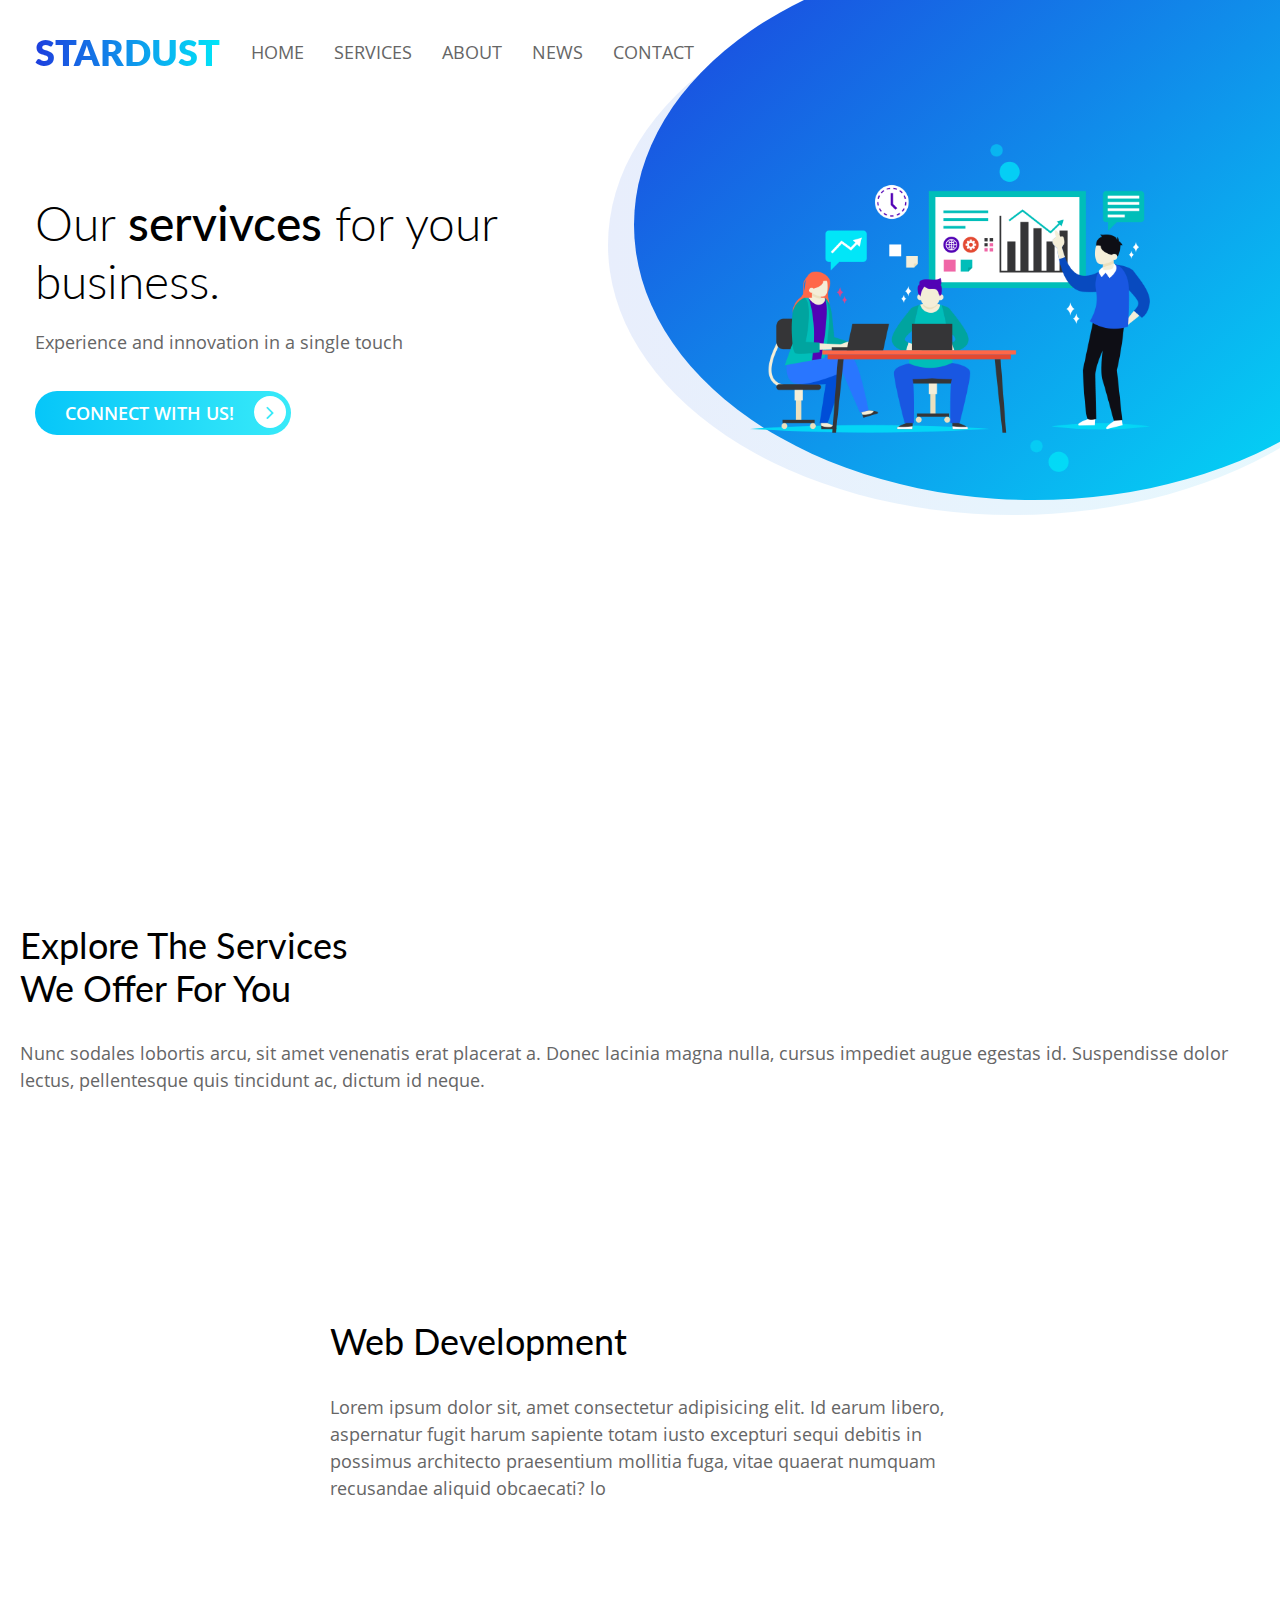
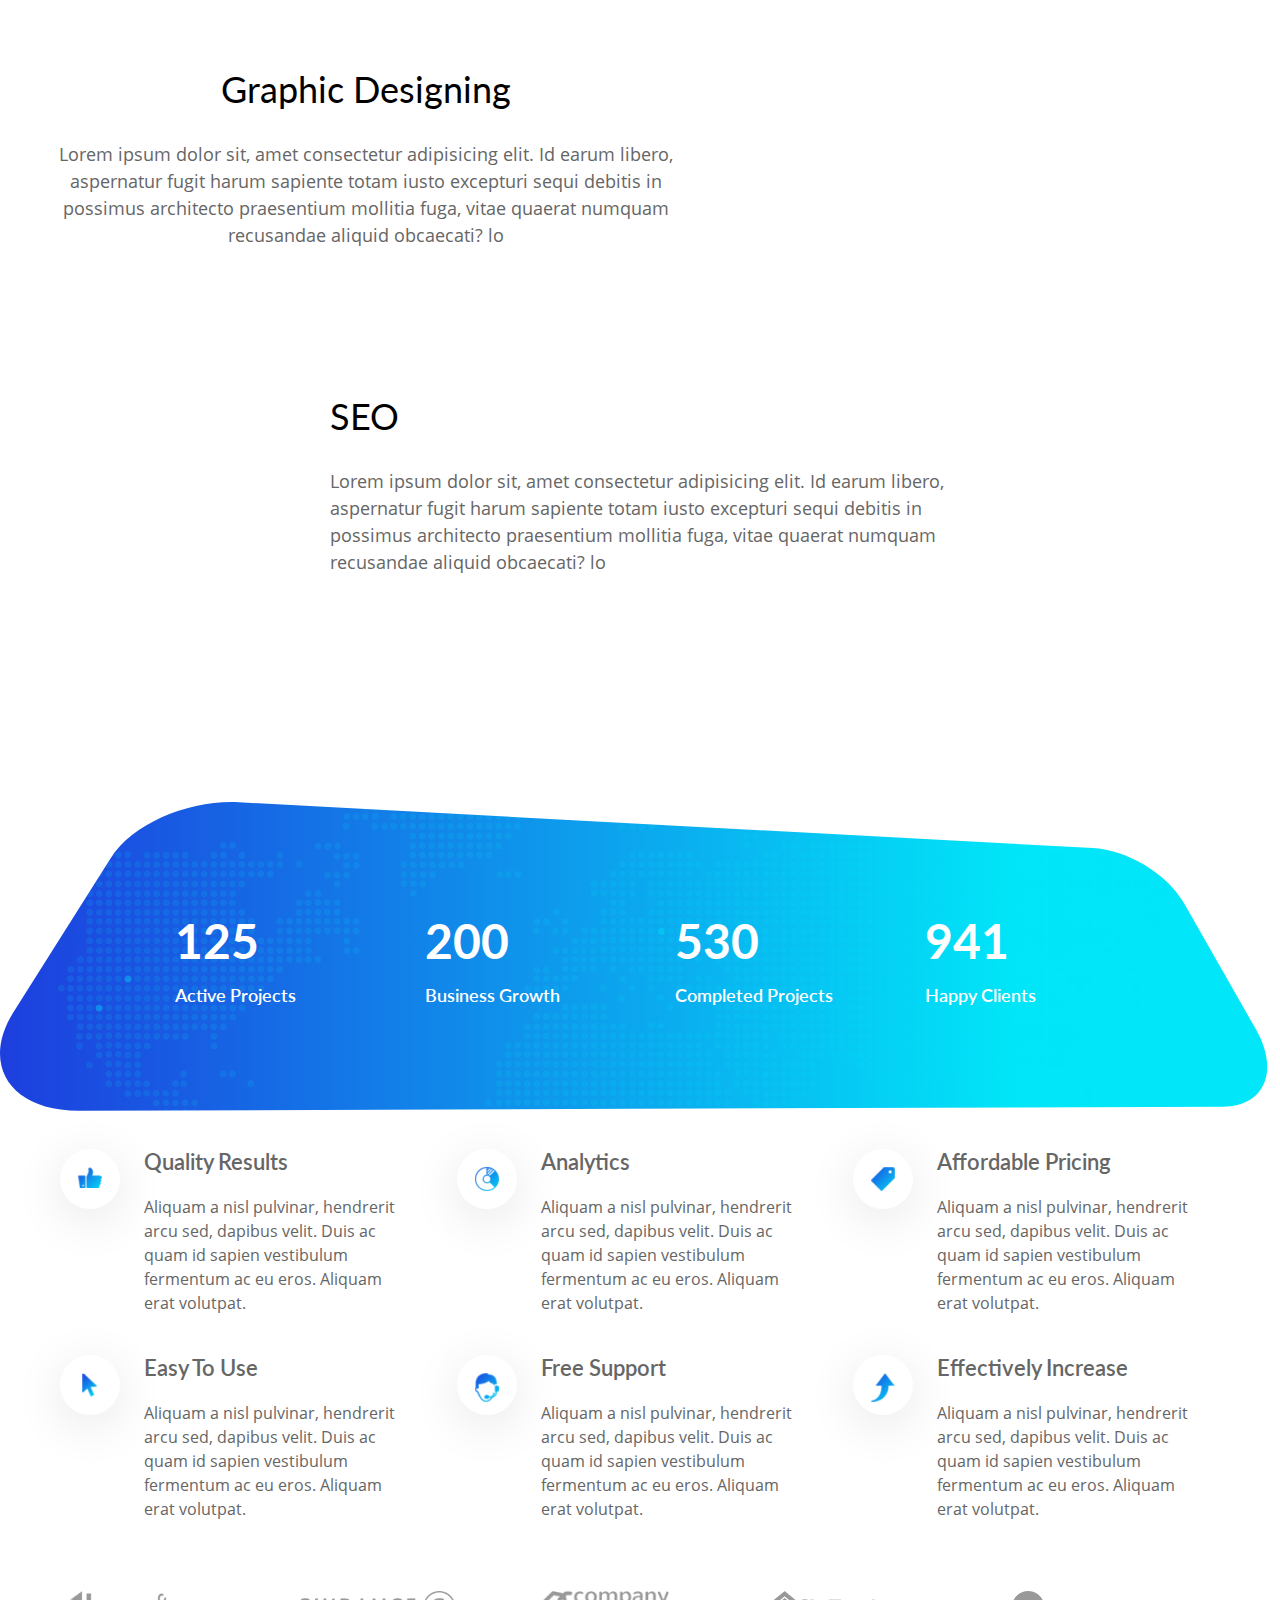
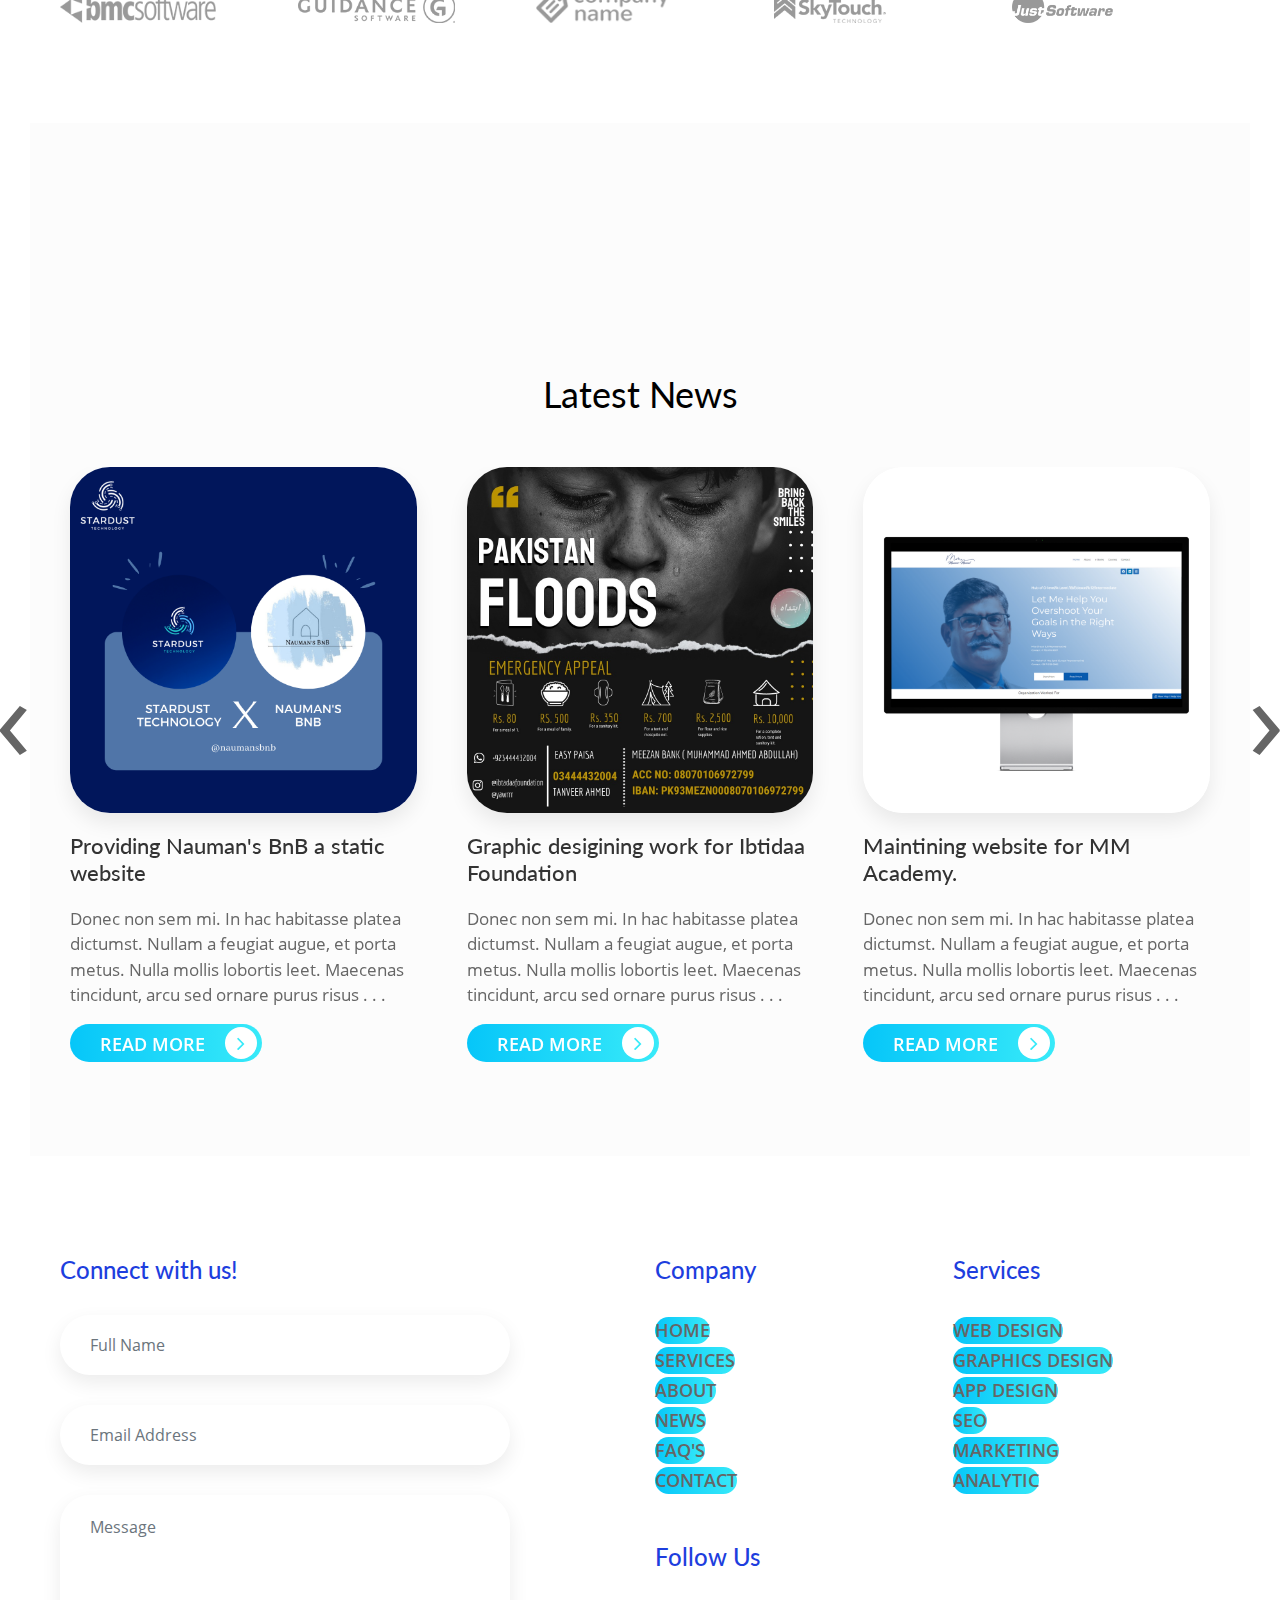
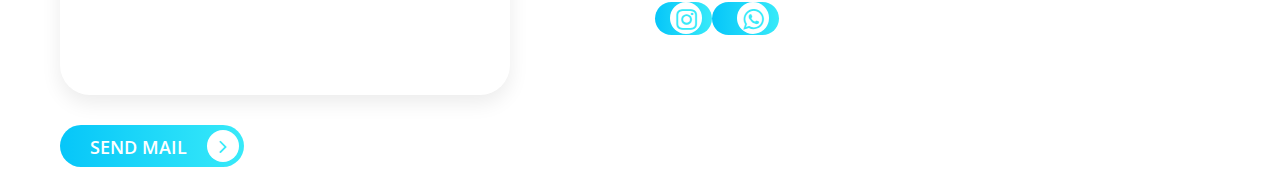
==== services.html @ defa218f "First Commit" ====
<!doctype html>
<html lang="en">
<head>
    <!-- Required meta tags -->
    <meta charset="utf-8">
    <meta name="viewport" content="width=device-width, initial-scale=1, shrink-to-fit=no">

    <!-- awesone fonts css-->
    <link href="css/font-awesome.css" rel="stylesheet" type="text/css">
    <!-- owl carousel css-->
    <link rel="stylesheet" href="owl-carousel/assets/owl.carousel.min.css" type="text/css">
    <!-- Bootstrap CSS -->
    <link rel="stylesheet" href="css/bootstrap.min.css">
    <!-- custom CSS -->
    <link rel="stylesheet" href="css/style.css">
    <title>Services - Stardust Technology</title>
    <style>

    </style>
</head>
<body>
<nav class="navbar navbar-expand-lg navbar-light bg-light bg-transparent" id="gtco-main-nav">
    <div class="container"><a class="navbar-brand">Stardust</a>
        <button class="navbar-toggler" data-target="#my-nav" onclick="myFunction(this)" data-toggle="collapse"><span
                class="bar1"></span> <span class="bar2"></span> <span class="bar3"></span></button>
        <div id="my-nav" class="collapse navbar-collapse">
            <ul class="navbar-nav mr-auto">
                <li class="nav-item"><a class="nav-link" href="index.html">Home</a></li>
                <li class="nav-item"><a class="nav-link" href="#services">Services</a></li>
                <li class="nav-item"><a class="nav-link" href="#about">About</a></li>
                <li class="nav-item"><a class="nav-link" href="#news">News</a></li>
                <li class="nav-item"><a class="nav-link" href="https://api.whatsapp.com/send?phone=923313439717" target="_blank">Contact</a></li>
            </ul>
        </div>
    </div>
</nav>
<div class="container-fluid gtco-banner-area">
    <div class="container">
        <div class="row">
            <div class="col-md-6">
                <h1> Our  <span>servivces</span> for
                    your business. </h1>
                <p> Experience and innovation in a single touch </p>
                <a href="https://api.whatsapp.com/send?phone=923313439717" target="_blank">Connect with us! <i class="fa fa-angle-right" aria-hidden="true"></i></a></div>
            <div class="col-md-6">
                <div class="card"><img class="card-img-top img-fluid" src="images/banner-img.png" alt=""></div>
            </div>
        </div>
    </div>
</div>
<div class="container-fluid gtco-features" id="services">
    <div class="container">
        <div class="row">
            <div class="col-lg-4s">
                <h2> Explore The Services<br/>
                    We Offer For You </h2>
                <p> Nunc sodales lobortis arcu, sit amet venenatis erat placerat a. Donec lacinia magna nulla, cursus
                    impediet augue egestas id. Suspendisse dolor lectus, pellentesque quis tincidunt ac, dictum id
                    neque.  </p>
        </div>
    </div>
</div>

<div class="container-fluid gtco-features" id="services">
    <div class="container">
        <div class="row">
            <div class="detailed_services">
                <h2>Web Development</h2>
                <p>Lorem ipsum dolor sit, amet consectetur adipisicing elit. Id earum libero, aspernatur fugit harum sapiente totam iusto excepturi sequi debitis in possimus architecto praesentium mollitia fuga, vitae quaerat numquam recusandae aliquid obcaecati? lo</p>
            </div>
        </div>
    </div>
</div>
<div class="container-fluid gtco-features" id="services">
    <div class="container">
        <div class="row">
            <div class="icon1">
                <lord-icon
                src="https://cdn.lordicon.com/ivhjpjsw.json"
                trigger="loop"
                colors="primary:#30c9e8,secondary:#1b1091"
                scale="60"
                style="width:200px;height:200px"></lord-icon>
                </lord-icon>
            </div>
        </div>
    </div>
</div>

<div class="container-fluid gtco-features" id="services">
    <div class="container">
        <div class="row">
            <div class="detailed_services2">
                <h2>Graphic Designing</h2>
                <p>Lorem ipsum dolor sit, amet consectetur adipisicing elit. Id earum libero, aspernatur fugit harum sapiente totam iusto excepturi sequi debitis in possimus architecto praesentium mollitia fuga, vitae quaerat numquam recusandae aliquid obcaecati? lo</p>
            </div>
        </div>
    </div>
</div>
<div class="container-fluid gtco-features" id="services">
    <div class="container">
        <div class="row">
            <div class="icon2">
                <lord-icon
                    src="https://cdn.lordicon.com/edxgdhxu.json"
                    trigger="loop"
                    colors="primary:#30c9e8,secondary:#1b1091"
                    state="hover-1"
                    style="width:250px;height:250px">
            </div>
        </div>
    </div>
</div>

<div class="container-fluid gtco-features" id="services">
    <div class="container">
        <div class="row">
            <div class="detailed_services3">
                <h2>SEO</h2>
                <p>Lorem ipsum dolor sit, amet consectetur adipisicing elit. Id earum libero, aspernatur fugit harum sapiente totam iusto excepturi sequi debitis in possimus architecto praesentium mollitia fuga, vitae quaerat numquam recusandae aliquid obcaecati? lo</p>
            </div>
        </div>
    </div>
</div>
<div class="container-fluid gtco-features" id="services">
    <div class="container">
        <div class="row">
            <div class="icon3">
                <lord-icon
                    src="https://cdn.lordicon.com/tbfrtmlu.json"
                    trigger="loop"
                    colors="primary:#30c9e8,secondary:#1b1091"
                    style="width:250px;height:250px">
                </lord-icon>
        </div>
    </div>
</div>


<div class="container-fluid gtco-numbers-block">
    <div class="container">
        <svg width="100%" viewBox="0 0 1600 400">
            <defs>
                <linearGradient id="PSgrad_03" x1="80.279%" x2="0%"  y2="0%">
                    <stop offset="0%" stop-color="rgb(1,230,248)" stop-opacity="1" />
                    <stop offset="100%" stop-color="rgb(29,62,222)" stop-opacity="1" />

                </linearGradient>

            </defs>
            <!-- <clipPath id="clip-path3">

             </clipPath> -->

            <path fill-rule="evenodd"  fill="url(#PSgrad_03)"
                  d="M98.891,386.002 L1527.942,380.805 C1581.806,380.610 1599.093,335.367 1570.005,284.353 L1480.254,126.948 C1458.704,89.153 1408.314,59.820 1366.025,57.550 L298.504,0.261 C238.784,-2.944 166.619,25.419 138.312,70.265 L16.944,262.546 C-24.214,327.750 12.103,386.317 98.891,386.002 Z"></path>

            <clipPath id="ctm" fill="none">
                <path
                        d="M98.891,386.002 L1527.942,380.805 C1581.806,380.610 1599.093,335.367 1570.005,284.353 L1480.254,126.948 C1458.704,89.153 1408.314,59.820 1366.025,57.550 L298.504,0.261 C238.784,-2.944 166.619,25.419 138.312,70.265 L16.944,262.546 C-24.214,327.750 12.103,386.317 98.891,386.002 Z"></path>
            </clipPath>

            <!-- xlink:href for modern browsers, src for IE8- -->
            <image  clip-path="url(#ctm)" xlink:href="images/word-map.png" height="800px" width="100%" class="svg__image">

            </image>

        </svg>
        <div class="row">
            <div class="col-3">
                <div class="card">
                    <div class="card-body">
                        <h5 class="card-title">125</h5>
                        <p class="card-text">Active Projects</p>
                    </div>
                </div>
            </div>
            <div class="col-3">
                <div class="card">
                    <div class="card-body">
                        <h5 class="card-title">200</h5>
                        <p class="card-text">Business Growth</p>
                    </div>
                </div>
            </div>
            <div class="col-3">
                <div class="card">
                    <div class="card-body">
                        <h5 class="card-title">530</h5>
                        <p class="card-text">Completed Projects</p>
                    </div>
                </div>
            </div>
            <div class="col-3">
                <div class="card">
                    <div class="card-body">
                        <h5 class="card-title">941</h5>
                        <p class="card-text">Happy Clients</p>
                    </div>
                </div>
            </div>
        </div>
    </div>
</div>

<div class="container-fluid gtco-features-list">
    <div class="container">
        <div class="row">
            <div class="media col-md-6 col-lg-4">
                <div class="oval mr-4"><img class="align-self-start" src="images/quality-results.png" alt=""></div>
                <div class="media-body">
                    <h5 class="mb-0">Quality Results</h5>
                    Aliquam a nisl pulvinar, hendrerit arcu sed, dapibus velit. Duis ac quam id sapien vestibulum
                    fermentum ac eu eros. Aliquam erat volutpat.
                </div>
            </div>
            <div class="media col-md-6 col-lg-4">
                <div class="oval mr-4"><img class="align-self-start" src="images/analytics.png" alt=""></div>
                <div class="media-body">
                    <h5 class="mb-0">Analytics</h5>
                    Aliquam a nisl pulvinar, hendrerit arcu sed, dapibus velit. Duis ac quam id sapien vestibulum
                    fermentum ac eu eros. Aliquam erat volutpat.
                </div>
            </div>
            <div class="media col-md-6 col-lg-4">
                <div class="oval mr-4"><img class="align-self-start" src="images/affordable-pricing.png" alt=""></div>
                <div class="media-body">
                    <h5 class="mb-0">Affordable Pricing</h5>
                    Aliquam a nisl pulvinar, hendrerit arcu sed, dapibus velit. Duis ac quam id sapien vestibulum
                    fermentum ac eu eros. Aliquam erat volutpat.
                </div>
            </div>
            <div class="media col-md-6 col-lg-4">
                <div class="oval mr-4"><img class="align-self-start" src="images/easy-to-use.png" alt=""></div>
                <div class="media-body">
                    <h5 class="mb-0">Easy To Use</h5>
                    Aliquam a nisl pulvinar, hendrerit arcu sed, dapibus velit. Duis ac quam id sapien vestibulum
                    fermentum ac eu eros. Aliquam erat volutpat.
                </div>
            </div>
            <div class="media col-md-6 col-lg-4">
                <div class="oval mr-4"><img class="align-self-start" src="images/free-support.png" alt=""></div>
                <div class="media-body">
                    <h5 class="mb-0">Free Support</h5>
                    Aliquam a nisl pulvinar, hendrerit arcu sed, dapibus velit. Duis ac quam id sapien vestibulum
                    fermentum ac eu eros. Aliquam erat volutpat.
                </div>
            </div>
            <div class="media col-md-6 col-lg-4">
                <div class="oval mr-4"><img class="align-self-start" src="images/effectively-increase.png" alt=""></div>
                <div class="media-body">
                    <h5 class="mb-0">Effectively Increase</h5>
                    Aliquam a nisl pulvinar, hendrerit arcu sed, dapibus velit. Duis ac quam id sapien vestibulum
                    fermentum ac eu eros. Aliquam erat volutpat.
                </div>
            </div>
        </div>
    </div>
</div>
<div class="container-fluid gtco-logo-area">
    <div class="container">
        <div class="row">
            <div class="col"><img src="images/logo1.png" class="img-fluid" alt=""></div>
            <div class="col"><img src="images/logo2.png" class="img-fluid" alt=""></div>
            <div class="col"><img src="images/logo3.png" class="img-fluid" alt=""></div>
            <div class="col"><img src="images/logo4.png" class="img-fluid" alt=""></div>
            <div class="col"><img src="images/logo5.png" class="img-fluid" alt=""></div>
        </div>
    </div>
</div>
<div class="container-fluid gtco-news" id="news">
    <div class="container">
        <h2>Latest News</h2>
        <div class="owl-carousel owl-carousel2 owl-theme">
            <div>
                <div class="card text-center"><img class="card-img-top" src="images/n.png" alt="">
                    <div class="card-body text-left pr-0 pl-0">
                        <h5>Providing Nauman's BnB a static website </h5>
                        <p class="card-text">Donec non sem mi. In hac habitasse platea dictumst. Nullam a feugiat augue,
                            et porta metus. Nulla mollis lobortis leet. Maecenas tincidunt, arcu sed ornare purus risus
                            . . . </p>
                        <a href="https://www.instagram.com/stardusttechnology/" target="_blank">READ MORE <i class="fa fa-angle-right" aria-hidden="true"></i></a></div>
                </div>
            </div>
            <div>
                <div class="card text-center"><img class="card-img-top" src="images/post.jpeg" alt="">
                    <div class="card-body text-left pr-0 pl-0">
                        <h5> Graphic desigining work for Ibtidaa Foundation </h5>
                        <p class="card-text">Donec non sem mi. In hac habitasse platea dictumst. Nullam a feugiat augue,
                            et porta metus. Nulla mollis lobortis leet. Maecenas tincidunt, arcu sed ornare purus risus
                            . . . </p>
                        <a href="https://www.instagram.com/stardusttechnology/" target="_blank">READ MORE <i class="fa fa-angle-right" aria-hidden="true"></i></a></div>
                </div>
            </div>
            <div>
                <div class="card text-center"><img class="card-img-top" src="images/1.png" alt="">
                    <div class="card-body text-left pr-0 pl-0">
                        <h5>Maintining website for MM Academy. </h5>
                        <p class="card-text">Donec non sem mi. In hac habitasse platea dictumst. Nullam a feugiat augue,
                            et porta metus. Nulla mollis lobortis leet. Maecenas tincidunt, arcu sed ornare purus risus
                            . . . </p>
                        <a href="https://www.instagram.com/stardusttechnology/" target="_blank">READ MORE <i class="fa fa-angle-right" aria-hidden="true"></i></a></div>
                </div>
            </div>
            <div>
                <div class="card text-center"><img class="card-img-top" src="images/11.png" alt="">
                    <div class="card-body text-left pr-0 pl-0">
                        <h5>Developed a landing page for CFI </h5>
                        <p class="card-text">Donec non sem mi. In hac habitasse platea dictumst. Nullam a feugiat augue,
                            et porta metus. Nulla mollis lobortis leet. Maecenas tincidunt, arcu sed ornare purus risus
                            . . . </p>
                        <a href="https://www.instagram.com/stardusttechnology/" target="_blank">READ MORE <i class="fa fa-angle-right" aria-hidden="true"></i></a></div>
                </div>
            </div>
        </div>
    </div>
</div>
<footer class="container-fluid" id="gtco-footer">
    <div class="container">
        <div class="row">
            <div class="col-lg-6" id="contact">
                <h4> Connect with us! </h4>
                <input type="text" class="form-control" placeholder="Full Name" required>
                <input type="email" class="form-control" placeholder="Email Address" required>
                <textarea class="form-control" placeholder="Message" required></textarea>
                <a href="mailto:stardusttechnology.ltd@gmail.com/? subject=Test Email!" class="submit-button" type="submit">Send Mail <i class="fa fa-angle-right" aria-hidden="true"></i></a>
            </div>
            <div class="col-lg-6">
                <div class="row">
                    <div class="col-6">
                        <h4>Company</h4>
                        <ul class="nav flex-column company-nav">
                            <li class="nav-item"><a class="nav-link" href="index.html">Home</a></li>
                            <li class="nav-item"><a class="nav-link" href="#services">Services</a></li>
                            <li class="nav-item"><a class="nav-link" href="#about">About</a></li>
                            <li class="nav-item"><a class="nav-link" href="#news">News</a></li>
                            <li class="nav-item"><a class="nav-link" href="#">FAQ's</a></li>
                            <li class="nav-item"><a class="nav-link" href="https://api.whatsapp.com/send?phone=923313439717" target="_blank">Contact</a></li>
                        </ul>
                        <h4 class="mt-5">Follow Us</h4>
                        <ul class="nav follow-us-nav">
                            <li class="nav-item"><a class="nav-link pl-0" href="https://www.instagram.com/stardusttechnology/"><i class="fa fa-instagram" aria-hidden="true"></i>
                            </a></li>
                            <li class="nav-item"><a class="nav-link" href="https://api.whatsapp.com/send?phone=923313439717"><i class="fa fa-whatsapp" aria-hidden="true"></i>
                            </a></li>
                        </ul>
                    </div>
                    <div class="col-6">
                        <h4>Services</h4>
                        <ul class="nav flex-column services-nav">
                            <li class="nav-item"><a class="nav-link" href="#">Web Design</a></li>
                            <li class="nav-item"><a class="nav-link" href="#">Graphics Design</a></li>
                            <li class="nav-item"><a class="nav-link" href="#">App Design</a></li>
                            <li class="nav-item"><a class="nav-link" href="#">SEO</a></li>
                            <li class="nav-item"><a class="nav-link" href="#">Marketing</a></li>
                            <li class="nav-item"><a class="nav-link" href="#">Analytic</a></li>
                        </ul>
                    </div>
                  
                </div>
            </div>
        </div>
    </div>
</footer>

<!-- Optional JavaScript -->
<!-- jQuery first, then Popper.js, then Bootstrap JS -->
<script src="js/jquery-3.3.1.slim.min.js"></script>
<script src="js/popper.min.js"></script>
<script src="js/bootstrap.min.js"></script>
<!-- owl carousel js-->
<script src="owl-carousel/owl.carousel.min.js"></script>
<script src="js/main.js"></script>
<!-- Dot following Pointer -->
<script src="js/circle.js"></script>
<!-- Icon -->
<script src="https://cdn.lordicon.com/xdjxvujz.js"></script>
</body>
</html>
---- css/style.css ----
/*
 * Solution by GetTemplates.co
 * URL: https://GetTemplates.co
 */
@font-face {
  font-family: "Lato-Regular";
  src: url(../fonts/Lato-Regular.ttf);
}
@font-face {
  font-family: "Lato-Black";
  src: url(../fonts/Lato-Black.ttf);
}
@font-face {
  font-family: "Lato-Bold";
  src: url(../fonts/Lato-Bold.ttf);
}
@font-face {
  font-family: "Lato-Light";
  src: url(../fonts/Lato-Light.ttf);
}
@font-face {
  font-family: "Lato-Medium";
  src: url(../fonts/Lato-Medium.ttf);
}
@font-face {
  font-family: "Lato-Semibold";
  src: url(../fonts/Lato-Semibold.ttf);
}
@font-face {
  font-family: "OpenSans-Bold";
  src: url(../fonts/OpenSans-Bold.ttf);
}
@font-face {
  font-family: "OpenSans-Regular";
  src: url(../fonts/OpenSans-Regular.ttf);
}
@font-face {
  font-family: "OpenSans-Semibold";
  src: url(../fonts/OpenSans-Semibold.ttf);
}
p {
  font-family: "OpenSans-Regular";
  color: #666666;
  font-size: 18px;
}

body {
  overflow: hidden;
  overflow-y: auto;
  font-family: "OpenSans-Regular";
}

@media (min-width: 1200px) {
  .container {
    max-width: 1240px;
  }
}

.circle {
	position: absolute;
  background-color: rgb(143, 12, 34);
  border: solid 1px rgb(158, 15, 15);
	width: 13px; 
	height: 13px; 
  border-radius: 50%;  
}

#gtco-main-nav {
  padding: 20px 0;
}
#gtco-main-nav .navbar-brand {
  font-size: 36px;
  font-family: "Lato-Black";
  text-transform: uppercase;
  background: -webkit-linear-gradient(left, #1d3ede, #01e6f8);
  background: -ms-linear-gradient(left, #1d3ede, #01e6f8);
  background: -moz-linear-gradient(left, #1d3ede, #01e6f8);
  background: -o-linear-gradient(left, #1d3ede, #01e6f8);
  -webkit-background-clip: text;
  -ms-background-clip: text;
  -o-background-clip: text;
  -webkit-text-fill-color: transparent;
  -ms-text-fill-color: transparent;
  -o-text-fill-color: transparent;
}
#gtco-main-nav .bar1, #gtco-main-nav .bar2, #gtco-main-nav .bar3 {
  width: 25px;
  height: 2px;
  background-color: #fff;
  margin: 5px 0;
  transition: 0.4s;
  display: block;
  position: relative;
}
#gtco-main-nav .change .bar1 {
  -webkit-transform: rotate(-42deg) translate(-2px, 6px);
  transform: rotate(-42deg) translate(-2px, 6px);
}
#gtco-main-nav .change .bar2 {
  opacity: 0;
}
#gtco-main-nav .change .bar3 {
  -webkit-transform: rotate(46deg) translate(-4px, -8px);
  transform: rotate(46deg) translate(-4px, -8px);
}
#gtco-main-nav .navbar-nav li a {
  font-family: "OpenSans-Regular";
  font-size: 18px;
  color: #666666;
  padding: 5px 15px !important;
  text-transform: uppercase;
}
#gtco-main-nav form a {
  font-family: "OpenSans-Semibold";
  font-size: 18px;
  color: #fff;
  padding: 5px 25px;
  border-radius: 20px;
  border-width: 2px;
}
#gtco-main-nav form a.btn-info {
  background: #01e6f8;
  border-color: #01e6f8;
}
#gtco-main-nav form a.btn-outline-dark {
  border-color: #fff;
  background-color: transparent;
}
@media (max-width: 991px) {
  #gtco-main-nav form a.btn-outline-dark {
    border-color: #1d3ede;
    color: #1d3ede;
  }
}
#gtco-main-nav::after {
  position: absolute;
  content: "";
  height: 600px;
  width: 900px;
  background-image: -webkit-linear-gradient(-220deg, #1d3ede, #01e6f8);
  background-image: -moz-linear-gradient(-220deg, #1d3ede, #01e6f8);
  background-image: -ms-linear-gradient(-220deg, #1d3ede, #01e6f8);
  background-image: -o-linear-gradient(-220deg, #1d3ede, #01e6f8);
  background-image: linear-gradient(-220deg, #1d3ede, #01e6f8);
  left: 49.5%;
  top: -50px;
  z-index: -1;
  border-radius: 50% 0 50% 50%;
}
@media (max-width: 1400px) {
  #gtco-main-nav::after {
    height: 550px;
    width: 800px;
  }
}
@media (max-width: 1199px) {
  #gtco-main-nav::after {
    width: 700px;
  }
}
@media (max-width: 991px) {
  #gtco-main-nav::after {
    width: 55%;
    left: auto;
    right: 0;
  }
}
@media (max-width: 600px) {
  #gtco-main-nav::after {
    width: 100%;
    height: 400px;
  }
}
#gtco-main-nav::before {
  position: absolute;
  content: "";
  height: 590px;
  width: 930px;
  background-image: -webkit-linear-gradient(to right, #e8eefc, #e6fafe);
  background-image: -moz-linear-gradient(to right, #e8eefc, #e6fafe);
  background-image: -ms-linear-gradient(to right, #e8eefc, #e6fafe);
  background-image: -o-linear-gradient(to right, #e8eefc, #e6fafe);
  background-image: linear-gradient(to right, #e8eefc, #e6fafe);
  left: 47.5%;
  top: -25px;
  z-index: -1;
  border-radius: 50% 0 50% 50%;
}
@media (max-width: 1400px) {
  #gtco-main-nav::before {
    height: 540px;
    width: 810px;
  }
}
@media (max-width: 1199px) {
  #gtco-main-nav::before {
    width: 710px;
  }
}
@media (max-width: 991px) {
  #gtco-main-nav::before {
    width: 55%;
    left: auto;
    right: 0;
  }
}
@media (max-width: 600px) {
  #gtco-main-nav::before {
    width: 100%;
    height: 390px;
  }
}

.gtco-banner-area a, .gtco-feature a, .gtco-features a, .gtco-news .owl-carousel .card a, #gtco-footer .submit-button {
  background-image: -moz-linear-gradient(0deg, #06c6f9 0%, #38eaf9 100%);
  background-image: -webkit-linear-gradient(0deg, #06c6f9 0%, #38eaf9 100%);
  background-image: -ms-linear-gradient(0deg, #06c6f9 0%, #38eaf9 100%);
  font-size: 18px;
  font-family: "OpenSans-Semibold";
  color: #fff;
  border-radius: 50px;
  padding: 5px 30px;
  display: inline-block;
  text-transform: uppercase;
  padding-right: 5px;
  text-decoration: none !important;
}
.gtco-banner-area a .fa, .gtco-feature a .fa, .gtco-features a .fa, .gtco-news .owl-carousel .card a .fa, #gtco-footer .submit-button .fa {
  background: #fff;
  border-radius: 50%;
  height: 32px;
  width: 32px;
  color: #37eaf9;
  font-size: 22px;
  text-align: center;
  padding-top: 5px;
  margin-left: 15px;
}

.gtco-feature h2, .gtco-features h2 {
  font-family: "Lato-Regular";
  color: #000000;
  font-size: 36px;
  margin-bottom: 30px;
}

.card {
  border: none;
  background: transparent;
}

.gtco-banner-area {
  margin-top: 20px;
  min-height: 500px;
}
.gtco-banner-area h1 {
  font-family: "Lato-Light";
  font-size: 48px;
  color: #000000;
  max-width: 500px;
  margin-top: 70px;
}
.gtco-banner-area h1 span {
  font-family: "Lato-Medium";
}
@media (max-width: 1199px) {
  .gtco-banner-area h1 {
    margin-top: 30px;
  }
}
.gtco-banner-area p {
  max-width: 450px;
  margin: 20px 0;
  margin-bottom: 40px;
}
.gtco-banner-area a {
  display: inline;
  padding: 10px 30px;
  padding-right: 5px;
}
.gtco-banner-area .col-md-6 .card .card-img-top {
  max-width: 430px;
  margin: 0 auto;
  margin-top: 30px;
  margin-right: 0;
}
@media (max-width: 1400px) {
  .gtco-banner-area .col-md-6 .card .card-img-top {
    max-width: 400px;
    margin-top: 20px;
    margin-right: auto;
  }
}
@media (max-width: 1199px) {
  .gtco-banner-area .col-md-6 .card .card-img-top {
    max-width: 350px;
  }
}
@media (max-width: 767px) {
  .gtco-banner-area .col-md-6 .card .card-img-top {
    margin-top: 100px;
  }
}

.gtco-feature {
  margin-top: 100px;
}
.gtco-feature .card .back-bg {
  margin-left: -30px !important;
  margin-top: -20px;
}
.gtco-feature .card svg {
  display: block;
  margin-left: auto;
  margin-right: auto;
}
.gtco-feature .card svg.defs {
  position: absolute;
  width: 0;
  height: 0;
}
.gtco-feature .card .squircle {
  width: 100%;
  height: 450px;
  background: url(../images/learn-img.jpg) center/cover, #aaa;
  clip-path: url(#clip-path);
  background-position-x: -50px;
}
.gtco-feature p small {
  font-size: 16px;
}
.gtco-feature a {
  margin-top: 20px;
  display: inline-block;
}

.gtco-features {
  margin-top: 100px;
}
.gtco-features svg {
  position: absolute;
  margin-left: -100px;
  margin-top: 100px;
}
@media (max-width: 767px) {
  .gtco-features svg {
    margin: 0 auto;
    margin-top: 200px;
  }
}
.gtco-features h2 {
  margin-top: 200px;
}
@media (max-width: 991px) {
  .gtco-features h2 {
    margin-top: 0;
  }
}
.gtco-features .col-lg-4 p {
  max-width: 320px;
  margin-bottom: 30px;
}

.col-lg-4s {
  max-width: fit-content;
}

.detailed_services {
  max-width: 55%;
  margin-top: -90px;
  text-align: left;
  margin-left: 300px;
}

.icon1 {
  float: left;
  max-width: 40%;
  float: left;
  margin-top: -320px;
}

.detailed_services2 {
  max-width: 55%;
  margin-top: -250px;
  text-align: center;
}

.icon2 {
  float: left;
  max-width: 40%;
  margin-top: -320px;
  margin-left: 800px;

}

.detailed_services3 {
  max-width: 55%;
  margin-top: -270px;
  text-align: left;
  margin-left: 300px;

}

.icon3 {
  float: left;
  max-width: 40%;
  float: left;
  margin-top: -320px;

}



.gtco-features .col-lg-8 {
  padding: 10px 100px;
}
@media (max-width: 767px) {
  .gtco-features .col-lg-8 {
    padding: 10px 0;
  }
}
.gtco-features .col-lg-8 .row .col:first-child {
  margin-top: 150px;
}
@media (max-width: 600px) {
  .gtco-features .col-lg-8 .row .col:first-child {
    margin-top: 50px;
  }
}
@media (max-width: 600px) {
  .gtco-features .col-lg-8 .col {
    flex: 0 0 100%;
    max-width: 100%;
  }
}
.gtco-features .col-lg-8 .card {
  background: #fff;
  margin: 30px 5px;
  padding: 20px 10px;
  border-radius: 20px;
  box-shadow: 0 15px 40px 0 rgba(0, 0, 0, 0.08);
}
.gtco-features .col-lg-8 .card .oval {
  background: linear-gradient(to right, #f1f6fd, #f0fbfe);
  padding: 10px;
  width: 150px;
  border-radius: 50%;
  margin: auto;
  transform: rotate(20deg);
  margin-top: 20px;
}
.gtco-features .col-lg-8 .card .card-img-top {
  max-width: 0.8in;
  margin: 0 auto;
  transform: rotate(-20deg);
}
.gtco-features .col-lg-8 .card h3 {
  font-family: "Lato-Regular";
  font-size: 24px;
  color: #1d3ede;
}
.gtco-features .col-lg-8 .card p {
  font-size: 16px;
}

.gtco-numbers-block {
  margin: 100px auto;
  margin-top: 200px;
  color: #fff;
}
@media (max-width: 600px) {
  .gtco-numbers-block {
    margin-top: 100px;
  }
}
@media (max-width: 1299px) {
  .gtco-numbers-block .row {
    max-width: 1000px;
    margin: 0 auto;
  }
}
@media (max-width: 767px) {
  .gtco-numbers-block .row .col-3 {
    padding: 0;
  }
}
.gtco-numbers-block #custom-map::before {
  position: absolute;
  content: "";
  height: 100px;
  width: 100%;
  border: 2px solid red;
}
.gtco-numbers-block svg {
  margin-top: -100px;
  position: absolute;
  left: 0;
  max-width: 1500px;
  right: 0;
  margin-left: auto;
  margin-right: auto;
}
@media (max-width: 1299px) {
  .gtco-numbers-block svg {
    margin-top: -90px;
  }
}
@media (max-width: 1199px) {
  .gtco-numbers-block svg {
    margin-top: -60px;
  }
}
@media (max-width: 991px) {
  .gtco-numbers-block svg {
    margin-top: -40px;
  }
}
@media (max-width: 650px) {
  .gtco-numbers-block svg {
    margin-top: -20px;
  }
}
@media (max-width: 600px) {
  .gtco-numbers-block svg {
    margin-top: -10px;
  }
}
.gtco-numbers-block h5 {
  font-family: "Lato-Bold";
  font-size: 60px;
}
@media (max-width: 1299px) {
  .gtco-numbers-block h5 {
    font-size: 48px;
  }
}
@media (max-width: 767px) {
  .gtco-numbers-block h5 {
    font-size: 24px;
  }
}
@media (max-width: 600px) {
  .gtco-numbers-block h5 {
    margin: 0;
    font-size: 18px;
  }
}
.gtco-numbers-block p {
  font-family: "Lato-Semibold";
  font-size: 24px;
  color: #fff;
}
@media (max-width: 1299px) {
  .gtco-numbers-block p {
    font-size: 18px;
  }
}
@media (max-width: 991px) {
  .gtco-numbers-block p {
    font-size: 16px;
  }
}
@media (max-width: 991px) {
  .gtco-numbers-block p {
    font-size: 16px;
  }
}
@media (max-width: 600px) {
  .gtco-numbers-block p {
    line-height: 1.1;
  }
}
@media (max-width: 500px) {
  .gtco-numbers-block p {
    font-size: 8px;
  }
}

.gtco-testimonials {
  position: relative;
  margin-top: 200px;
}
@media (max-width: 767px) {
  .gtco-testimonials {
    margin-top: 100px;
  }
}
.gtco-testimonials h2 {
  font-family: "Lato-Medium";
  font-size: 36px;
  text-align: center;
  color: #333333;
  margin-bottom: 100px;
}
.gtco-testimonials .owl-stage-outer {
  padding-bottom: 30px;
}
.gtco-testimonials .owl-nav {
  display: none;
}
.gtco-testimonials .owl-dots {
  text-align: center;
}
.gtco-testimonials .owl-dots span {
  position: relative;
  height: 10px;
  width: 10px;
  border-radius: 50%;
  display: block;
  background: #fff;
  border: 2px solid #01e6f8;
  margin: 0 5px;
}
.gtco-testimonials .owl-dots .active {
  box-shadow: none;
}
.gtco-testimonials .owl-dots .active span {
  background: #01e6f8;
  box-shadow: none;
  height: 12px;
  width: 12px;
  margin-bottom: -1px;
}
.gtco-testimonials .card {
  background: #fff;
  box-shadow: 0 15px 40px 0 rgba(0, 0, 0, 0.08);
  margin: 0 30px;
  padding: 0 20px;
  border-radius: 50px;
}
.gtco-testimonials .card .card-img-top {
  max-width: 100px;
  border-radius: 50%;
  margin: 0 auto;
  border: 5px solid #1d3ede;
  width: 100px;
  height: 100px;
}
.gtco-testimonials .card h5 {
  color: #1d3ede;
  font-size: 21px;
  line-height: 1.3;
  font-family: "Lato-Medium";
}
.gtco-testimonials .card h5 span {
  font-size: 18px;
  color: #666666;
  font-family: "OpenSans-Regular";
}
.gtco-testimonials .card p {
  font-size: 18px;
}
.gtco-testimonials .active {
  opacity: 0.5;
  transition: all 0.3s;
}
.gtco-testimonials .center {
  opacity: 1;
}
.gtco-testimonials .center h5 {
  font-size: 24px;
}
.gtco-testimonials .center h5 span {
  font-size: 20px;
}
.gtco-testimonials .center p {
  font-size: 20px;
}
.gtco-testimonials .center .card-img-top {
  max-width: 100%;
  height: 120px;
  width: 120px;
}

.gtco-features-list {
  margin-top: 100px;
}
.gtco-features-list .media {
  margin: 20px 0;
}
.gtco-features-list .oval {
  border-radius: 50%;
  background-color: white;
  box-shadow: 0 10px 50px 0 rgba(0, 0, 0, 0.1);
  padding: 15px;
  height: 60px;
  width: 60px;
}
.gtco-features-list .oval .align-self-start {
  width: 100%;
  padding: 3px;
}
.gtco-features-list .media-body {
  font-family: "OpenSans-Regular";
  font-size: 16px;
  color: #666666;
  padding-right: 20px;
}
.gtco-features-list .media-body h5 {
  font-family: "Lato-Semibold";
  margin-bottom: 20px !important;
  font-size: 22px;
}

.gtco-logo-area {
  margin: 50px auto;
}
.gtco-logo-area .col .img-fluid {
  max-height: 32px;
}
@media (max-width: 600px) {
  .gtco-logo-area .col {
    flex: 0 0 50%;
    max-width: 50%;
    margin: 20px 0;
  }
}

.gtco-news {
  background: #fcfcfc;
  padding: 50px 0;
  margin: 100px auto;
}
.gtco-news h2 {
  font-size: 36px;
  font-weight: "Lato-Medium";
  text-align: center;
  margin-bottom: 50px;
}
.gtco-news .owl-carousel .owl-nav {
  display: block !important;
  position: absolute;
  top: 25%;
  width: 100%;
}
@media (max-width: 600px) {
  .gtco-news .owl-carousel .owl-nav {
    display: none !important;
  }
}
.gtco-news .owl-carousel .owl-nav .owl-prev, .gtco-news .owl-carousel .owl-nav .owl-next {
  font-size: 120px;
  color: #666666;
  position: absolute;
}
.gtco-news .owl-carousel .owl-nav .owl-prev {
  left: -50px;
}
.gtco-news .owl-carousel .owl-nav .owl-next {
  right: -50px;
}
.gtco-news .owl-carousel .card {
  padding: 0 25px;
}
.gtco-news .owl-carousel .card .card-img-top {
  border-radius: 40px;
  box-shadow: 0 10px 20px 0 rgba(0, 0, 0, 0.08);
}
.gtco-news .owl-carousel .card h5 {
  font-family: "Lato-Medium";
  font-size: 22px;
  color: #333333;
  margin-bottom: 20px;
}
@media (max-width: 767px) {
  .gtco-news .owl-carousel .card h5 {
    font-size: 18px;
  }
}
.gtco-news .owl-carousel .card p {
  font-size: 17px;
}
@media (max-width: 767px) {
  .gtco-news .owl-carousel .card p {
    font-size: 15px;
  }
}
.gtco-news .owl-carousel .card a {
  padding-top: 3px !important;
  padding-bottom: 3px !important;
}

#gtco-footer {
  padding-bottom: 20px;
}
#gtco-footer h4 {
  font-family: "Lato-Medium";
  font-size: 24px;
  color: #1d3ede;
  margin-bottom: 30px;
}
#gtco-footer input, #gtco-footer textarea {
  background-color: white;
  box-shadow: 0 8px 20px 0 rgba(0, 0, 0, 0.08);
  border-radius: 50px;
  max-width: 450px;
  width: 100%;
  height: 60px;
  border: none;
  margin-bottom: 30px;
  padding-left: 30px;
  color: #000;
}
#gtco-footer input::-webkit-input-placeholder, #gtco-footer input::-moz-placeholder, #gtco-footer input:-ms-input-placeholder, #gtco-footer input:-moz-placeholder, #gtco-footer textarea::-webkit-input-placeholder, #gtco-footer textarea::-moz-placeholder, #gtco-footer textarea:-ms-input-placeholder, #gtco-footer textarea:-moz-placeholder {
  color: #999999;
  font-family: "OpenSans-Regular";
  font-size: 18px;
}
#gtco-footer textarea {
  min-height: 200px;
  border-radius: 30px;
  padding-top: 20px;
  padding-right: 20px;
  resize: none;
}
#gtco-footer .company-nav, #gtco-footer .services-nav {
  font-family: "OpenSans-Regular";
  font-size: 20px;
}
#gtco-footer .company-nav a, #gtco-footer .services-nav a {
  color: #666666;
  margin: 0;
  padding: 0;
}
#gtco-footer .follow-us-nav a {
  padding: 0 10px;
  color: #666666;
}
@media (max-width: 385px) {
  #gtco-footer .follow-us-nav a {
    padding-right: 0;
  }
}
#gtco-footer .follow-us-nav a .fa {
  font-size: 24px;
}
#gtco-footer .col-12 {
  margin-top: 90px;
}
#gtco-footer .col-12 p {
  font-family: "Lato-Regular";
  font-size: 18px;
  color: #999999;
}
@media (max-width: 991px) {
  #gtco-footer .col-12 {
    margin-top: 20px;
  }
}
@media (max-width: 991px) {
  #gtco-footer .col-lg-6 {
    margin-bottom: 50px;
  }
}
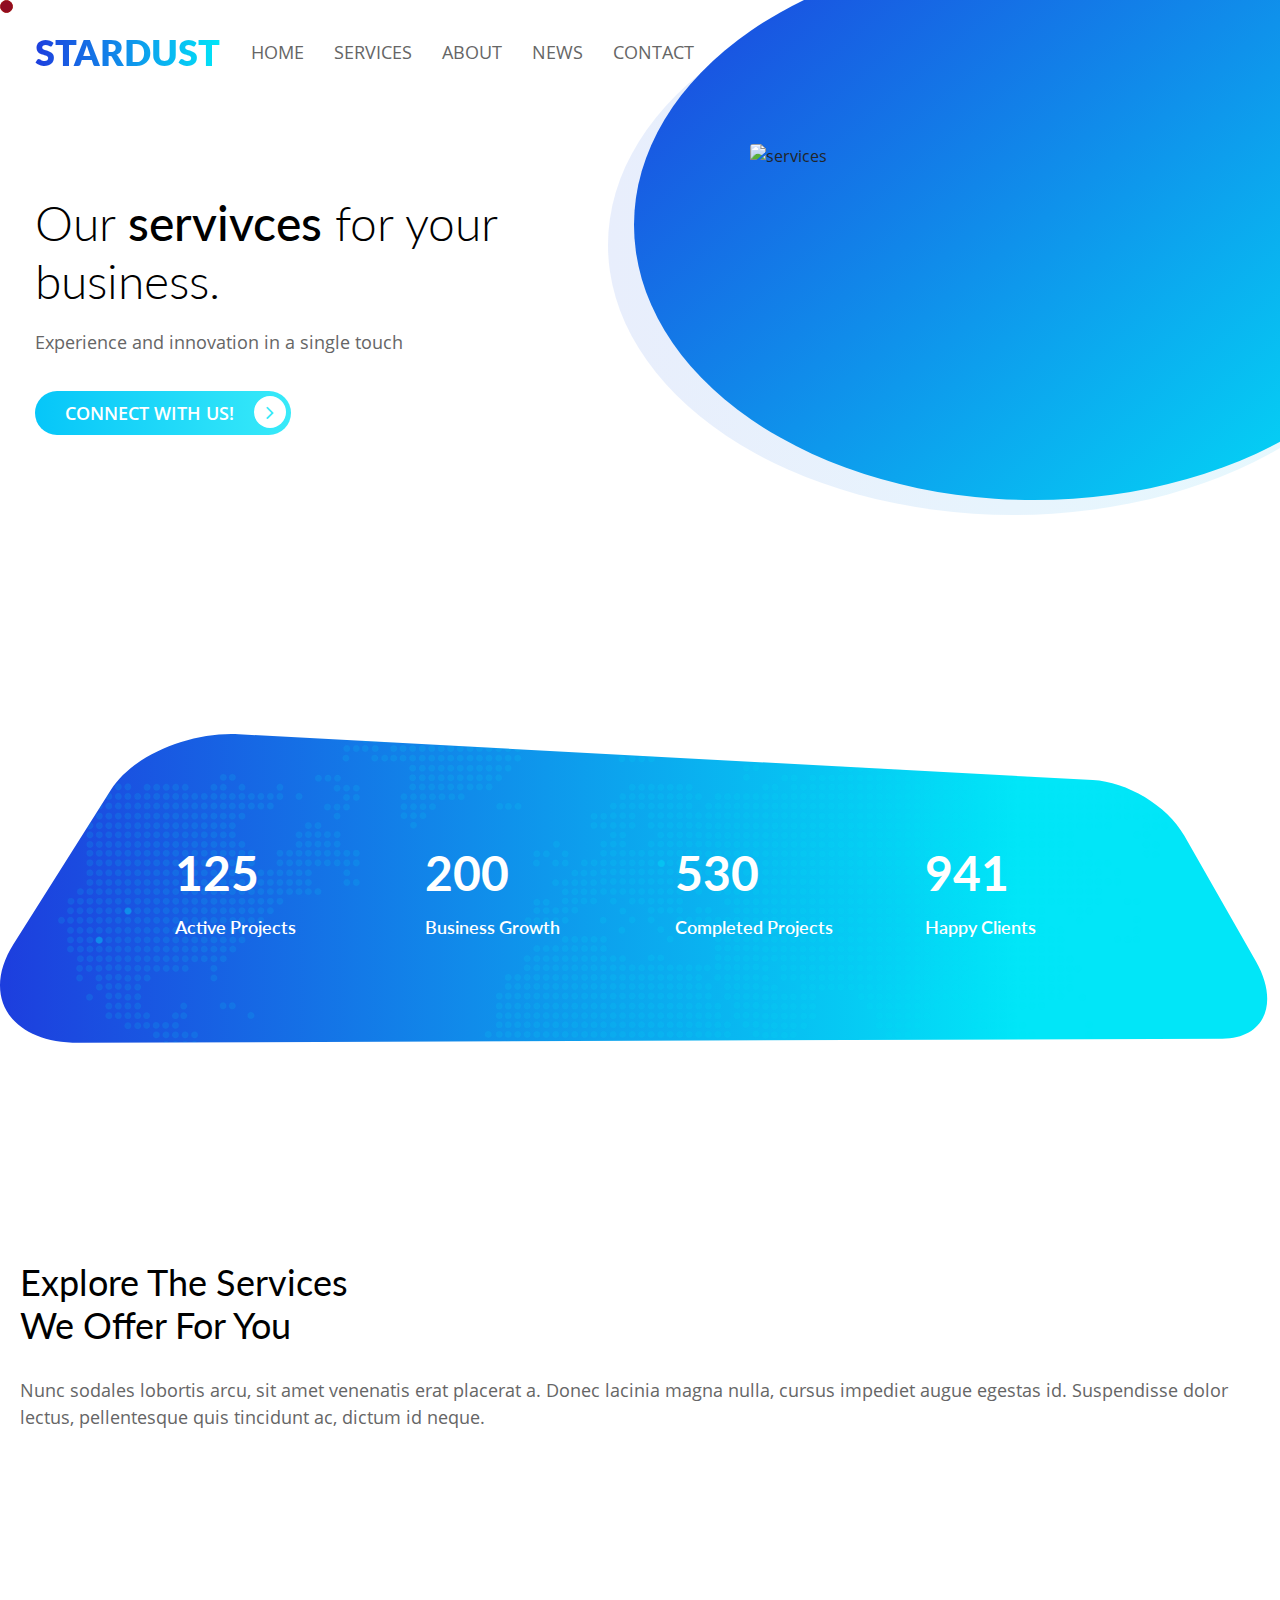
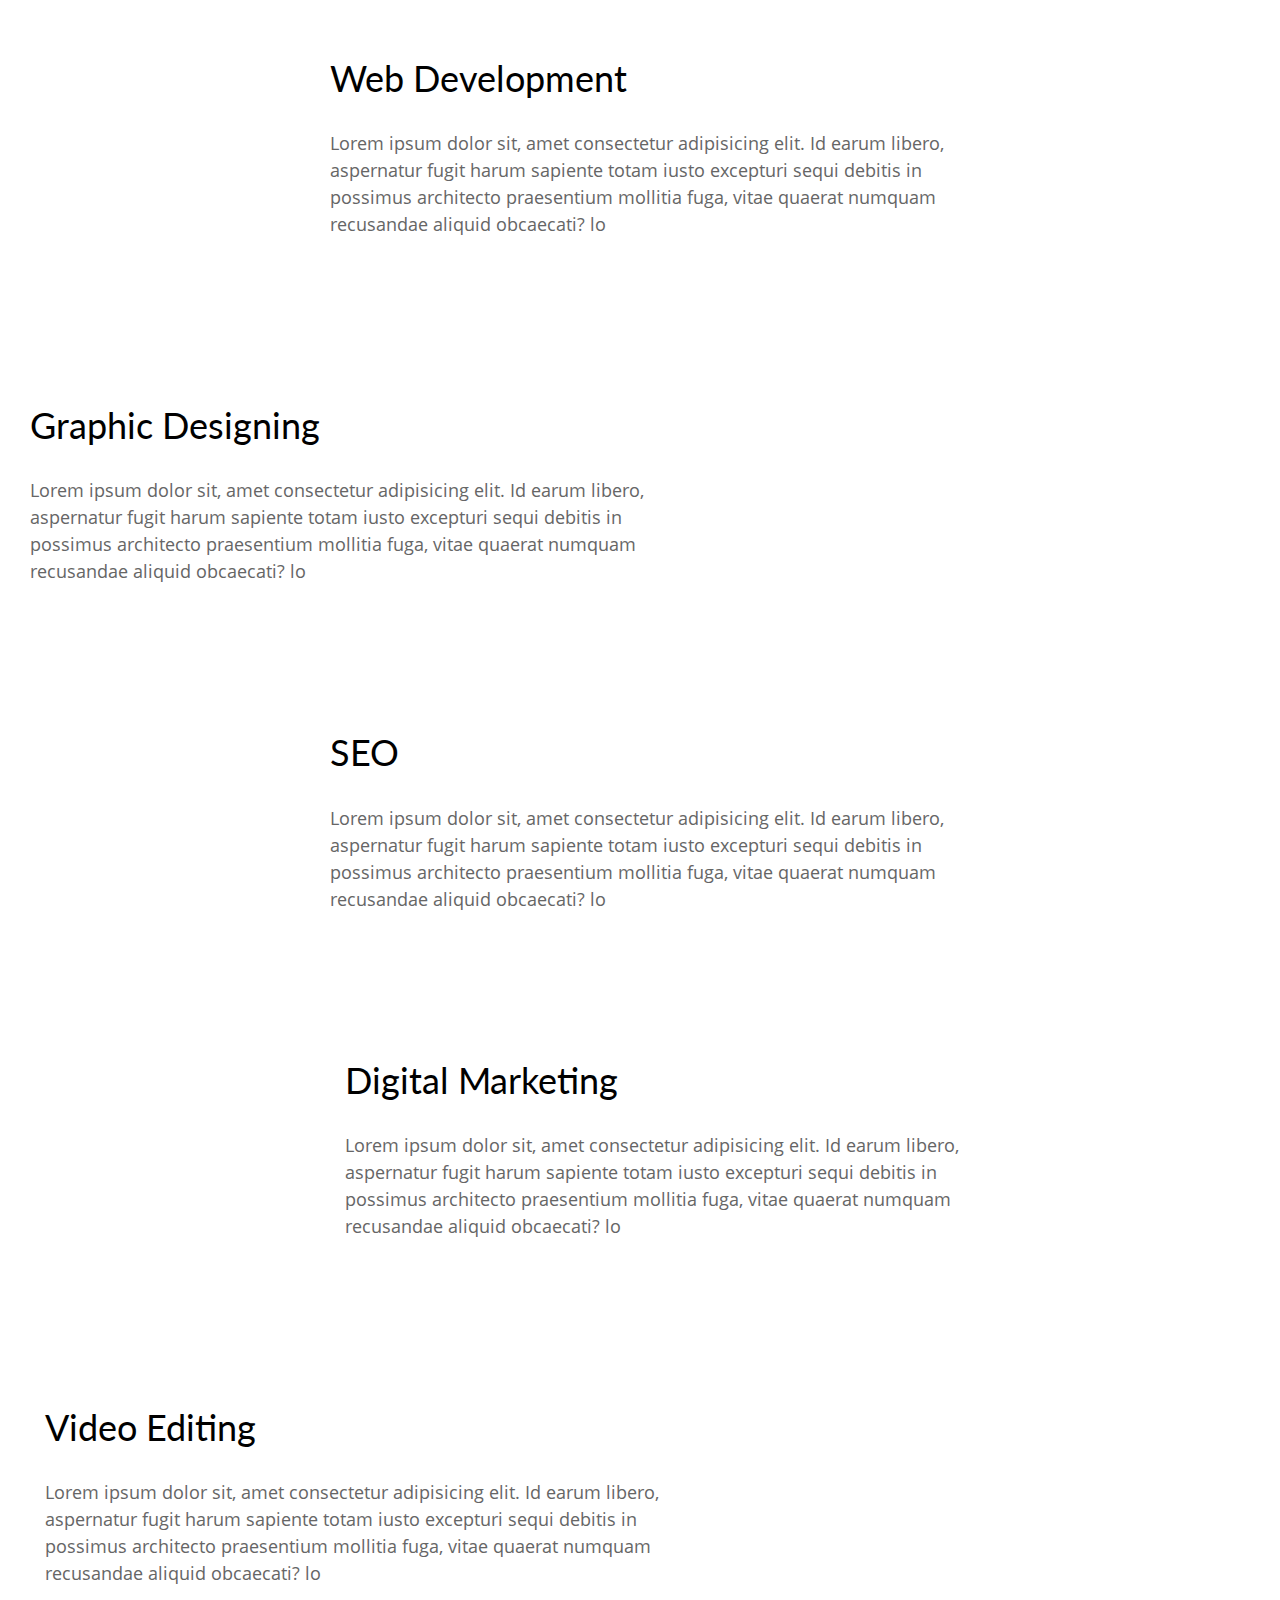
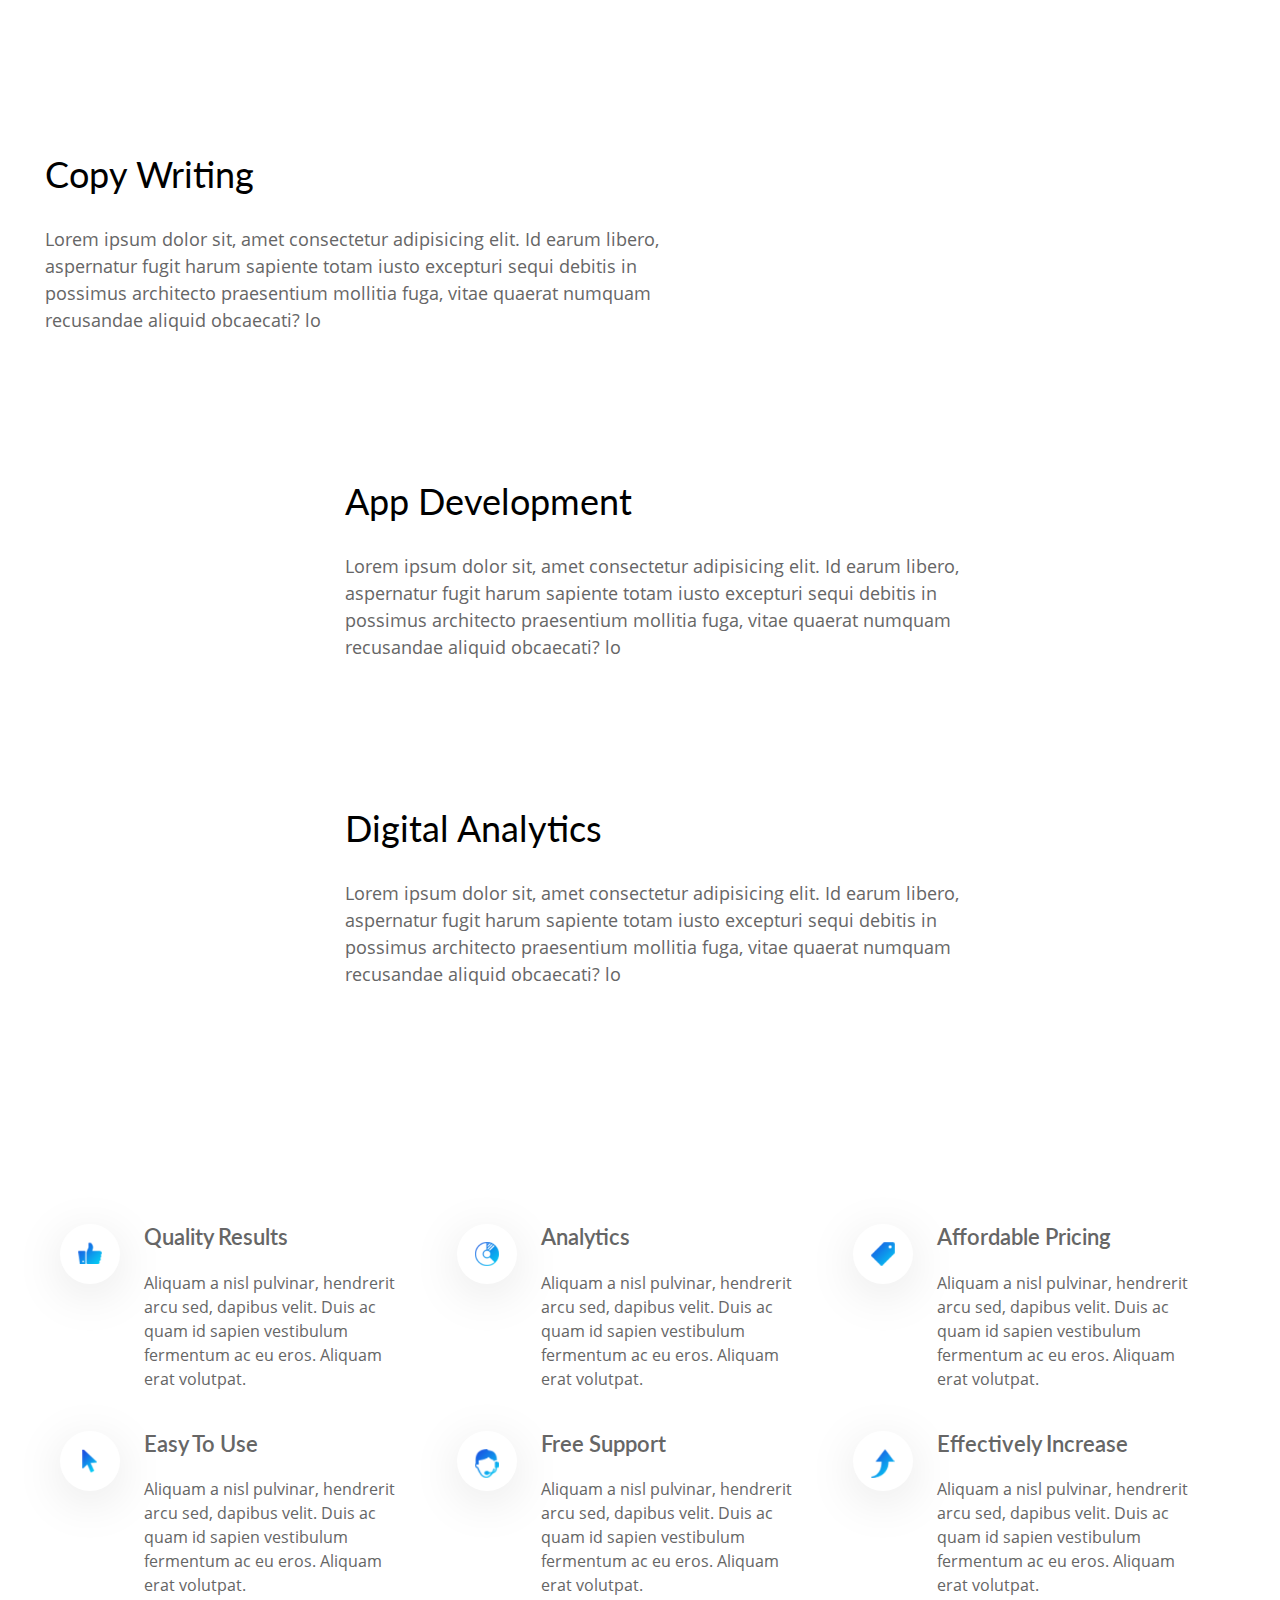
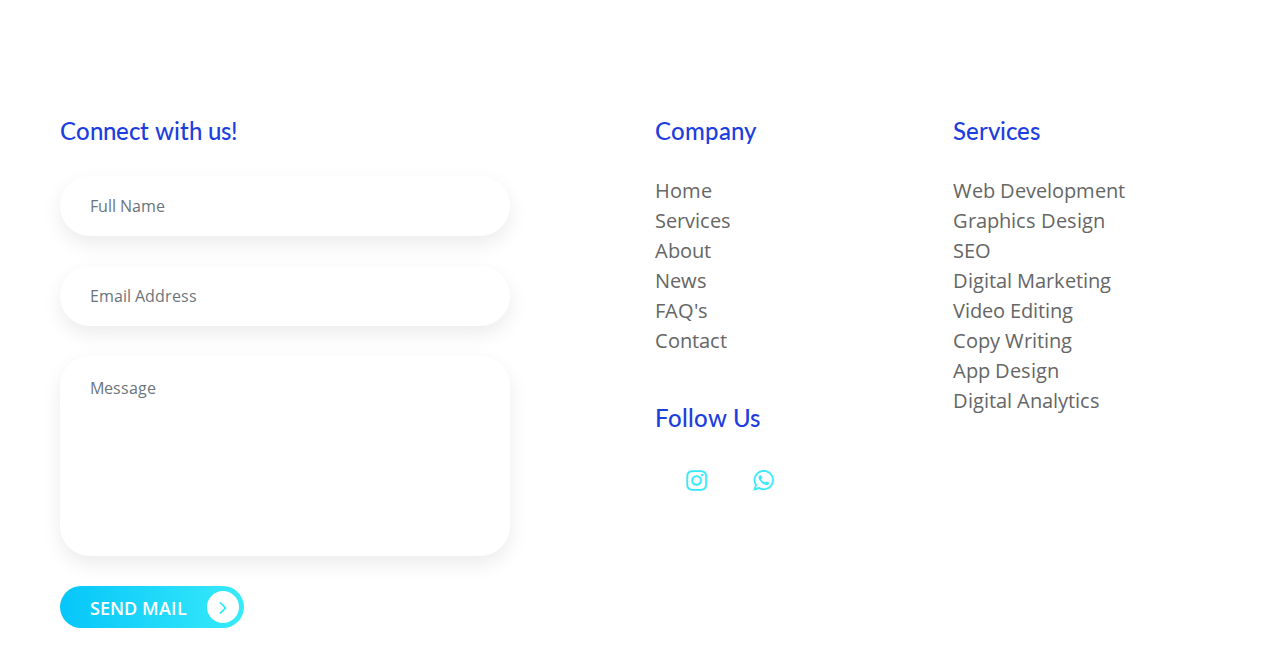
==== commit abe3417e: "Worked on Service Page" ====
--- a/services.html
+++ b/services.html
@@ -13,12 +13,15 @@
     <link rel="stylesheet" href="css/bootstrap.min.css">
     <!-- custom CSS -->
     <link rel="stylesheet" href="css/style.css">
+    <!-- Favicon -->
+    <link rel="icon" type="image/x-icon" href="images/favicon.ico">
     <title>Services - Stardust Technology</title>
     <style>
 
     </style>
 </head>
 <body>
+    <span id="circle" class="circle"></span>
 <nav class="navbar navbar-expand-lg navbar-light bg-light bg-transparent" id="gtco-main-nav">
     <div class="container"><a class="navbar-brand">Stardust</a>
         <button class="navbar-toggler" data-target="#my-nav" onclick="myFunction(this)" data-toggle="collapse"><span
@@ -43,11 +46,81 @@
                 <p> Experience and innovation in a single touch </p>
                 <a href="https://api.whatsapp.com/send?phone=923313439717" target="_blank">Connect with us! <i class="fa fa-angle-right" aria-hidden="true"></i></a></div>
             <div class="col-md-6">
-                <div class="card"><img class="card-img-top img-fluid" src="images/banner-img.png" alt=""></div>
-            </div>
-        </div>
-    </div>
-</div>
+                <div class="card">
+                    <img src="images/12.png" alt="services" class="card-img-top img-fluid">
+                </div>
+            </div>
+        </div>
+    </div>
+</div>
+
+<div class="container-fluid gtco-numbers-block">
+    <div class="container">
+        <svg width="100%" viewBox="0 0 1600 400">
+            <defs>
+                <linearGradient id="PSgrad_03" x1="80.279%" x2="0%"  y2="0%">
+                    <stop offset="0%" stop-color="rgb(1,230,248)" stop-opacity="1" />
+                    <stop offset="100%" stop-color="rgb(29,62,222)" stop-opacity="1" />
+
+                </linearGradient>
+
+            </defs>
+            <!-- <clipPath id="clip-path3">
+
+             </clipPath> -->
+
+            <path fill-rule="evenodd"  fill="url(#PSgrad_03)"
+                  d="M98.891,386.002 L1527.942,380.805 C1581.806,380.610 1599.093,335.367 1570.005,284.353 L1480.254,126.948 C1458.704,89.153 1408.314,59.820 1366.025,57.550 L298.504,0.261 C238.784,-2.944 166.619,25.419 138.312,70.265 L16.944,262.546 C-24.214,327.750 12.103,386.317 98.891,386.002 Z"></path>
+
+            <clipPath id="ctm" fill="none">
+                <path
+                        d="M98.891,386.002 L1527.942,380.805 C1581.806,380.610 1599.093,335.367 1570.005,284.353 L1480.254,126.948 C1458.704,89.153 1408.314,59.820 1366.025,57.550 L298.504,0.261 C238.784,-2.944 166.619,25.419 138.312,70.265 L16.944,262.546 C-24.214,327.750 12.103,386.317 98.891,386.002 Z"></path>
+            </clipPath>
+
+            <!-- xlink:href for modern browsers, src for IE8- -->
+            <image  clip-path="url(#ctm)" xlink:href="images/word-map.png" height="800px" width="100%" class="svg__image">
+
+            </image>
+
+        </svg>
+        <div class="row">
+            <div class="col-3">
+                <div class="card">
+                    <div class="card-body">
+                        <h5 class="card-title">125</h5>
+                        <p class="card-text">Active Projects</p>
+                    </div>
+                </div>
+            </div>
+            <div class="col-3">
+                <div class="card">
+                    <div class="card-body">
+                        <h5 class="card-title">200</h5>
+                        <p class="card-text">Business Growth</p>
+                    </div>
+                </div>
+            </div>
+            <div class="col-3">
+                <div class="card">
+                    <div class="card-body">
+                        <h5 class="card-title">530</h5>
+                        <p class="card-text">Completed Projects</p>
+                    </div>
+                </div>
+            </div>
+            <div class="col-3">
+                <div class="card">
+                    <div class="card-body">
+                        <h5 class="card-title">941</h5>
+                        <p class="card-text">Happy Clients</p>
+                    </div>
+                </div>
+            </div>
+        </div>
+    </div>
+</div>
+
+
 <div class="container-fluid gtco-features" id="services">
     <div class="container">
         <div class="row">
@@ -61,7 +134,7 @@
     </div>
 </div>
 
-<div class="container-fluid gtco-features" id="services">
+<div class="container-fluid gtco-features" id="website">
     <div class="container">
         <div class="row">
             <div class="detailed_services">
@@ -71,7 +144,7 @@
         </div>
     </div>
 </div>
-<div class="container-fluid gtco-features" id="services">
+<div class="container-fluid gtco-features">
     <div class="container">
         <div class="row">
             <div class="icon1">
@@ -87,17 +160,17 @@
     </div>
 </div>
 
-<div class="container-fluid gtco-features" id="services">
+<div class="container-fluid gtco-features">
     <div class="container">
         <div class="row">
             <div class="detailed_services2">
-                <h2>Graphic Designing</h2>
-                <p>Lorem ipsum dolor sit, amet consectetur adipisicing elit. Id earum libero, aspernatur fugit harum sapiente totam iusto excepturi sequi debitis in possimus architecto praesentium mollitia fuga, vitae quaerat numquam recusandae aliquid obcaecati? lo</p>
-            </div>
-        </div>
-    </div>
-</div>
-<div class="container-fluid gtco-features" id="services">
+                <h2 id="graphic_designing">Graphic Designing</h2>
+                <p>Lorem ipsum dolor sit, amet consectetur adipisicing elit. Id earum libero, aspernatur fugit harum sapiente totam iusto excepturi sequi debitis in possimus architecto praesentium mollitia fuga, vitae quaerat numquam recusandae aliquid obcaecati? lo</p>
+            </div>
+        </div>
+    </div>
+</div>
+<div class="container-fluid gtco-features">
     <div class="container">
         <div class="row">
             <div class="icon2">
@@ -112,17 +185,17 @@
     </div>
 </div>
 
-<div class="container-fluid gtco-features" id="services">
+<div class="container-fluid gtco-features" >
     <div class="container">
         <div class="row">
             <div class="detailed_services3">
-                <h2>SEO</h2>
-                <p>Lorem ipsum dolor sit, amet consectetur adipisicing elit. Id earum libero, aspernatur fugit harum sapiente totam iusto excepturi sequi debitis in possimus architecto praesentium mollitia fuga, vitae quaerat numquam recusandae aliquid obcaecati? lo</p>
-            </div>
-        </div>
-    </div>
-</div>
-<div class="container-fluid gtco-features" id="services">
+                <h2 id="seo">SEO</h2>
+                <p>Lorem ipsum dolor sit, amet consectetur adipisicing elit. Id earum libero, aspernatur fugit harum sapiente totam iusto excepturi sequi debitis in possimus architecto praesentium mollitia fuga, vitae quaerat numquam recusandae aliquid obcaecati? lo</p>
+            </div>
+        </div>
+    </div>
+</div>
+<div class="container-fluid gtco-features">
     <div class="container">
         <div class="row">
             <div class="icon3">
@@ -136,72 +209,134 @@
     </div>
 </div>
 
-
-<div class="container-fluid gtco-numbers-block">
-    <div class="container">
-        <svg width="100%" viewBox="0 0 1600 400">
-            <defs>
-                <linearGradient id="PSgrad_03" x1="80.279%" x2="0%"  y2="0%">
-                    <stop offset="0%" stop-color="rgb(1,230,248)" stop-opacity="1" />
-                    <stop offset="100%" stop-color="rgb(29,62,222)" stop-opacity="1" />
-
-                </linearGradient>
-
-            </defs>
-            <!-- <clipPath id="clip-path3">
-
-             </clipPath> -->
-
-            <path fill-rule="evenodd"  fill="url(#PSgrad_03)"
-                  d="M98.891,386.002 L1527.942,380.805 C1581.806,380.610 1599.093,335.367 1570.005,284.353 L1480.254,126.948 C1458.704,89.153 1408.314,59.820 1366.025,57.550 L298.504,0.261 C238.784,-2.944 166.619,25.419 138.312,70.265 L16.944,262.546 C-24.214,327.750 12.103,386.317 98.891,386.002 Z"></path>
-
-            <clipPath id="ctm" fill="none">
-                <path
-                        d="M98.891,386.002 L1527.942,380.805 C1581.806,380.610 1599.093,335.367 1570.005,284.353 L1480.254,126.948 C1458.704,89.153 1408.314,59.820 1366.025,57.550 L298.504,0.261 C238.784,-2.944 166.619,25.419 138.312,70.265 L16.944,262.546 C-24.214,327.750 12.103,386.317 98.891,386.002 Z"></path>
-            </clipPath>
-
-            <!-- xlink:href for modern browsers, src for IE8- -->
-            <image  clip-path="url(#ctm)" xlink:href="images/word-map.png" height="800px" width="100%" class="svg__image">
-
-            </image>
-
-        </svg>
-        <div class="row">
-            <div class="col-3">
-                <div class="card">
-                    <div class="card-body">
-                        <h5 class="card-title">125</h5>
-                        <p class="card-text">Active Projects</p>
-                    </div>
-                </div>
-            </div>
-            <div class="col-3">
-                <div class="card">
-                    <div class="card-body">
-                        <h5 class="card-title">200</h5>
-                        <p class="card-text">Business Growth</p>
-                    </div>
-                </div>
-            </div>
-            <div class="col-3">
-                <div class="card">
-                    <div class="card-body">
-                        <h5 class="card-title">530</h5>
-                        <p class="card-text">Completed Projects</p>
-                    </div>
-                </div>
-            </div>
-            <div class="col-3">
-                <div class="card">
-                    <div class="card-body">
-                        <h5 class="card-title">941</h5>
-                        <p class="card-text">Happy Clients</p>
-                    </div>
-                </div>
-            </div>
-        </div>
-    </div>
-</div>
+<div class="container-fluid gtco-features">
+    <div class="container">
+        <div class="row">
+            <div class="detailed_services4">
+                <h2 id="digital_marketing">Digital Marketing</h2>
+                <p>Lorem ipsum dolor sit, amet consectetur adipisicing elit. Id earum libero, aspernatur fugit harum sapiente totam iusto excepturi sequi debitis in possimus architecto praesentium mollitia fuga, vitae quaerat numquam recusandae aliquid obcaecati? lo</p>
+            </div>
+        </div>
+    </div>
+</div>
+<div class="container-fluid gtco-features">
+    <div class="container">
+        <div class="row">
+            <div class="icon4">
+                <lord-icon
+                        src="https://cdn.lordicon.com/wgydzbzz.json"
+                        trigger="loop"
+                        colors="primary:#30c9e8,secondary:#1b1091"
+                        style="width:250px;height:250px">
+                </lord-icon>
+            </div>
+        </div>
+    </div>
+</div>
+
+<div class="container-fluid gtco-features">
+    <div class="container">
+        <div class="row">
+            <div class="detailed_services2">
+                <h2 id="video_editing">Video Editing</h2>
+                <p>Lorem ipsum dolor sit, amet consectetur adipisicing elit. Id earum libero, aspernatur fugit harum sapiente totam iusto excepturi sequi debitis in possimus architecto praesentium mollitia fuga, vitae quaerat numquam recusandae aliquid obcaecati? lo</p>
+            </div>
+        </div>
+    </div>
+</div>
+<div class="container-fluid gtco-features">
+    <div class="container">
+        <div class="row">
+            <div class="icon2">
+                <lord-icon
+                    src="https://cdn.lordicon.com/ehexapks.json"
+                    trigger="loop"
+                    colors="primary:#30c9e8,secondary:#1b1091"
+                    state="loop"
+                    style="width:250px;height:250px">
+                </lord-icon>
+            </div>
+        </div>
+    </div>
+</div>
+
+<div class="container-fluid gtco-features">
+    <div class="container">
+        <div class="row">
+            <div class="detailed_services2">
+                <h2 id="copy_writing">Copy Writing</h2>
+                <p>Lorem ipsum dolor sit, amet consectetur adipisicing elit. Id earum libero, aspernatur fugit harum sapiente totam iusto excepturi sequi debitis in possimus architecto praesentium mollitia fuga, vitae quaerat numquam recusandae aliquid obcaecati? lo</p>
+            </div>
+        </div>
+    </div>
+</div>
+<div class="container-fluid gtco-features">
+    <div class="container">
+        <div class="row">
+            <div class="icon2">
+                <lord-icon
+                    src="https://cdn.lordicon.com/hiqmdfkt.json"
+                    trigger="loop"
+                    colors="primary:#30c9e8,secondary:#1b1091"
+                    style="width:250px;height:250px">
+                </lord-icon>
+            </div>
+        </div>
+    </div>
+</div>
+
+<div class="container-fluid gtco-features">
+    <div class="container">
+        <div class="row">
+            <div class="detailed_services4">
+                <h2 id="app_development">App Development</h2>
+                <p>Lorem ipsum dolor sit, amet consectetur adipisicing elit. Id earum libero, aspernatur fugit harum sapiente totam iusto excepturi sequi debitis in possimus architecto praesentium mollitia fuga, vitae quaerat numquam recusandae aliquid obcaecati? lo</p>
+            </div>
+        </div>
+    </div>
+</div>
+<div class="container-fluid gtco-features">
+    <div class="container">
+        <div class="row">
+            <div class="icon4">
+                <lord-icon
+                        src="https://cdn.lordicon.com/kxrhwtdg.json"
+                        trigger="loop"
+                        colors="primary:#30c9e8,secondary:#1b1091"
+                        style="width:250px;height:250px">
+                </lord-icon>
+            </div>
+        </div>
+    </div>
+</div>
+
+<div class="container-fluid gtco-features">
+    <div class="container">
+        <div class="row">
+            <div class="detailed_services4">
+                <h2 id="digital_analytics"> Digital Analytics</h2>
+                <p>Lorem ipsum dolor sit, amet consectetur adipisicing elit. Id earum libero, aspernatur fugit harum sapiente totam iusto excepturi sequi debitis in possimus architecto praesentium mollitia fuga, vitae quaerat numquam recusandae aliquid obcaecati? lo</p>
+            </div>
+        </div>
+    </div>
+</div>
+<div class="container-fluid gtco-features" id="services">
+    <div class="container">
+        <div class="row">
+            <div class="icon4">
+                <lord-icon
+                        src="https://cdn.lordicon.com/mjmrmyzg.json"
+                        trigger="loop"
+                        colors="primary:#30c9e8,secondary:#1b1091"
+                        style="width:250px;height:250px">
+                </lord-icon>
+            </div>
+        </div>
+    </div>
+</div>
+
+
+
 
 <div class="container-fluid gtco-features-list">
     <div class="container">
@@ -257,65 +392,8 @@
         </div>
     </div>
 </div>
-<div class="container-fluid gtco-logo-area">
-    <div class="container">
-        <div class="row">
-            <div class="col"><img src="images/logo1.png" class="img-fluid" alt=""></div>
-            <div class="col"><img src="images/logo2.png" class="img-fluid" alt=""></div>
-            <div class="col"><img src="images/logo3.png" class="img-fluid" alt=""></div>
-            <div class="col"><img src="images/logo4.png" class="img-fluid" alt=""></div>
-            <div class="col"><img src="images/logo5.png" class="img-fluid" alt=""></div>
-        </div>
-    </div>
-</div>
-<div class="container-fluid gtco-news" id="news">
-    <div class="container">
-        <h2>Latest News</h2>
-        <div class="owl-carousel owl-carousel2 owl-theme">
-            <div>
-                <div class="card text-center"><img class="card-img-top" src="images/n.png" alt="">
-                    <div class="card-body text-left pr-0 pl-0">
-                        <h5>Providing Nauman's BnB a static website </h5>
-                        <p class="card-text">Donec non sem mi. In hac habitasse platea dictumst. Nullam a feugiat augue,
-                            et porta metus. Nulla mollis lobortis leet. Maecenas tincidunt, arcu sed ornare purus risus
-                            . . . </p>
-                        <a href="https://www.instagram.com/stardusttechnology/" target="_blank">READ MORE <i class="fa fa-angle-right" aria-hidden="true"></i></a></div>
-                </div>
-            </div>
-            <div>
-                <div class="card text-center"><img class="card-img-top" src="images/post.jpeg" alt="">
-                    <div class="card-body text-left pr-0 pl-0">
-                        <h5> Graphic desigining work for Ibtidaa Foundation </h5>
-                        <p class="card-text">Donec non sem mi. In hac habitasse platea dictumst. Nullam a feugiat augue,
-                            et porta metus. Nulla mollis lobortis leet. Maecenas tincidunt, arcu sed ornare purus risus
-                            . . . </p>
-                        <a href="https://www.instagram.com/stardusttechnology/" target="_blank">READ MORE <i class="fa fa-angle-right" aria-hidden="true"></i></a></div>
-                </div>
-            </div>
-            <div>
-                <div class="card text-center"><img class="card-img-top" src="images/1.png" alt="">
-                    <div class="card-body text-left pr-0 pl-0">
-                        <h5>Maintining website for MM Academy. </h5>
-                        <p class="card-text">Donec non sem mi. In hac habitasse platea dictumst. Nullam a feugiat augue,
-                            et porta metus. Nulla mollis lobortis leet. Maecenas tincidunt, arcu sed ornare purus risus
-                            . . . </p>
-                        <a href="https://www.instagram.com/stardusttechnology/" target="_blank">READ MORE <i class="fa fa-angle-right" aria-hidden="true"></i></a></div>
-                </div>
-            </div>
-            <div>
-                <div class="card text-center"><img class="card-img-top" src="images/11.png" alt="">
-                    <div class="card-body text-left pr-0 pl-0">
-                        <h5>Developed a landing page for CFI </h5>
-                        <p class="card-text">Donec non sem mi. In hac habitasse platea dictumst. Nullam a feugiat augue,
-                            et porta metus. Nulla mollis lobortis leet. Maecenas tincidunt, arcu sed ornare purus risus
-                            . . . </p>
-                        <a href="https://www.instagram.com/stardusttechnology/" target="_blank">READ MORE <i class="fa fa-angle-right" aria-hidden="true"></i></a></div>
-                </div>
-            </div>
-        </div>
-    </div>
-</div>
-<footer class="container-fluid" id="gtco-footer">
+
+<footer class="container-fluid" id="gtco-footer" style="margin-top: 100px;">
     <div class="container">
         <div class="row">
             <div class="col-lg-6" id="contact">
@@ -339,7 +417,7 @@
                         </ul>
                         <h4 class="mt-5">Follow Us</h4>
                         <ul class="nav follow-us-nav">
-                            <li class="nav-item"><a class="nav-link pl-0" href="https://www.instagram.com/stardusttechnology/"><i class="fa fa-instagram" aria-hidden="true"></i>
+                            <li class="nav-item"><a class="nav-link" href="https://www.instagram.com/stardusttechnology/"><i class="fa fa-instagram" aria-hidden="true"></i>
                             </a></li>
                             <li class="nav-item"><a class="nav-link" href="https://api.whatsapp.com/send?phone=923313439717"><i class="fa fa-whatsapp" aria-hidden="true"></i>
                             </a></li>
@@ -348,12 +426,14 @@
                     <div class="col-6">
                         <h4>Services</h4>
                         <ul class="nav flex-column services-nav">
-                            <li class="nav-item"><a class="nav-link" href="#">Web Design</a></li>
-                            <li class="nav-item"><a class="nav-link" href="#">Graphics Design</a></li>
-                            <li class="nav-item"><a class="nav-link" href="#">App Design</a></li>
-                            <li class="nav-item"><a class="nav-link" href="#">SEO</a></li>
-                            <li class="nav-item"><a class="nav-link" href="#">Marketing</a></li>
-                            <li class="nav-item"><a class="nav-link" href="#">Analytic</a></li>
+                            <li class="nav-item"><a class="nav-link" href="#website">Web Development</a></li>
+                            <li class="nav-item"><a class="nav-link" href="#graphic_designing">Graphics Design</a></li>
+                            <li class="nav-item"><a class="nav-link" href="#seo">SEO</a></li>
+                            <li class="nav-item"><a class="nav-link" href="#digital_marketing">Digital Marketing</a></li>
+                            <li class="nav-item"><a class="nav-link" href="#video_editing">Video Editing</a></li>
+                            <li class="nav-item"><a class="nav-link" href="#copy_writing">Copy Writing</a></li>
+                            <li class="nav-item"><a class="nav-link" href="#app_design">App Design</a></li>
+                            <li class="nav-item"><a class="nav-link" href="#digital_analytics">Digital Analytics</a></li>
                         </ul>
                     </div>
                   
@@ -361,6 +441,7 @@
             </div>
         </div>
     </div>
+
 </footer>
 
 <!-- Optional JavaScript -->
@@ -375,5 +456,7 @@
 <script src="js/circle.js"></script>
 <!-- Icon -->
 <script src="https://cdn.lordicon.com/xdjxvujz.js"></script>
+<!-- Dot following Pointer -->
+<script src="js/circle.js"></script>
 </body>
 </html>
--- a/css/style.css
+++ b/css/style.css
@@ -2,7 +2,7 @@
  * Solution by GetTemplates.co
  * URL: https://GetTemplates.co
  */
-@font-face {
+ @font-face {
   font-family: "Lato-Regular";
   src: url(../fonts/Lato-Regular.ttf);
 }
@@ -211,7 +211,7 @@
   }
 }
 
-.gtco-banner-area a, .gtco-feature a, .gtco-features a, .gtco-news .owl-carousel .card a, #gtco-footer .submit-button {
+.gtco-banner-area a, .gtco-feature a, .gtco-news .owl-carousel .card a, #gtco-footer .submit-button {
   background-image: -moz-linear-gradient(0deg, #06c6f9 0%, #38eaf9 100%);
   background-image: -webkit-linear-gradient(0deg, #06c6f9 0%, #38eaf9 100%);
   background-image: -ms-linear-gradient(0deg, #06c6f9 0%, #38eaf9 100%);
@@ -225,6 +225,21 @@
   padding-right: 5px;
   text-decoration: none !important;
 }
+
+.button122 {
+  background-image: -moz-linear-gradient(0deg, #06c6f9 0%, #38eaf9 100%);
+  background-image: -webkit-linear-gradient(0deg, #06c6f9 0%, #38eaf9 100%);
+  background-image: -ms-linear-gradient(0deg, #06c6f9 0%, #38eaf9 100%);
+  font-size: 18px;
+  font-family: "OpenSans-Semibold";
+  color: #fff;
+  border-radius: 50px;
+  padding: 5px 30px;
+  display: inline-block;
+  text-transform: uppercase;
+  padding-right: 5px;
+  text-decoration: none !important;
+}
 .gtco-banner-area a .fa, .gtco-feature a .fa, .gtco-features a .fa, .gtco-news .owl-carousel .card a .fa, #gtco-footer .submit-button .fa {
   background: #fff;
   border-radius: 50%;
@@ -382,7 +397,7 @@
 .detailed_services2 {
   max-width: 55%;
   margin-top: -250px;
-  text-align: center;
+  text-align: left;
 }
 
 .icon2 {
@@ -409,7 +424,21 @@
 
 }
 
-
+.detailed_services4 {
+  max-width: 55%;
+  margin-top: -270px;
+  text-align: left;
+  margin-left: 300px;
+
+}
+
+.icon4 {
+  float: left;
+  max-width: 40%;
+  float: left;
+  margin-top: -320px;
+
+}
 
 .gtco-features .col-lg-8 {
   padding: 10px 100px;
